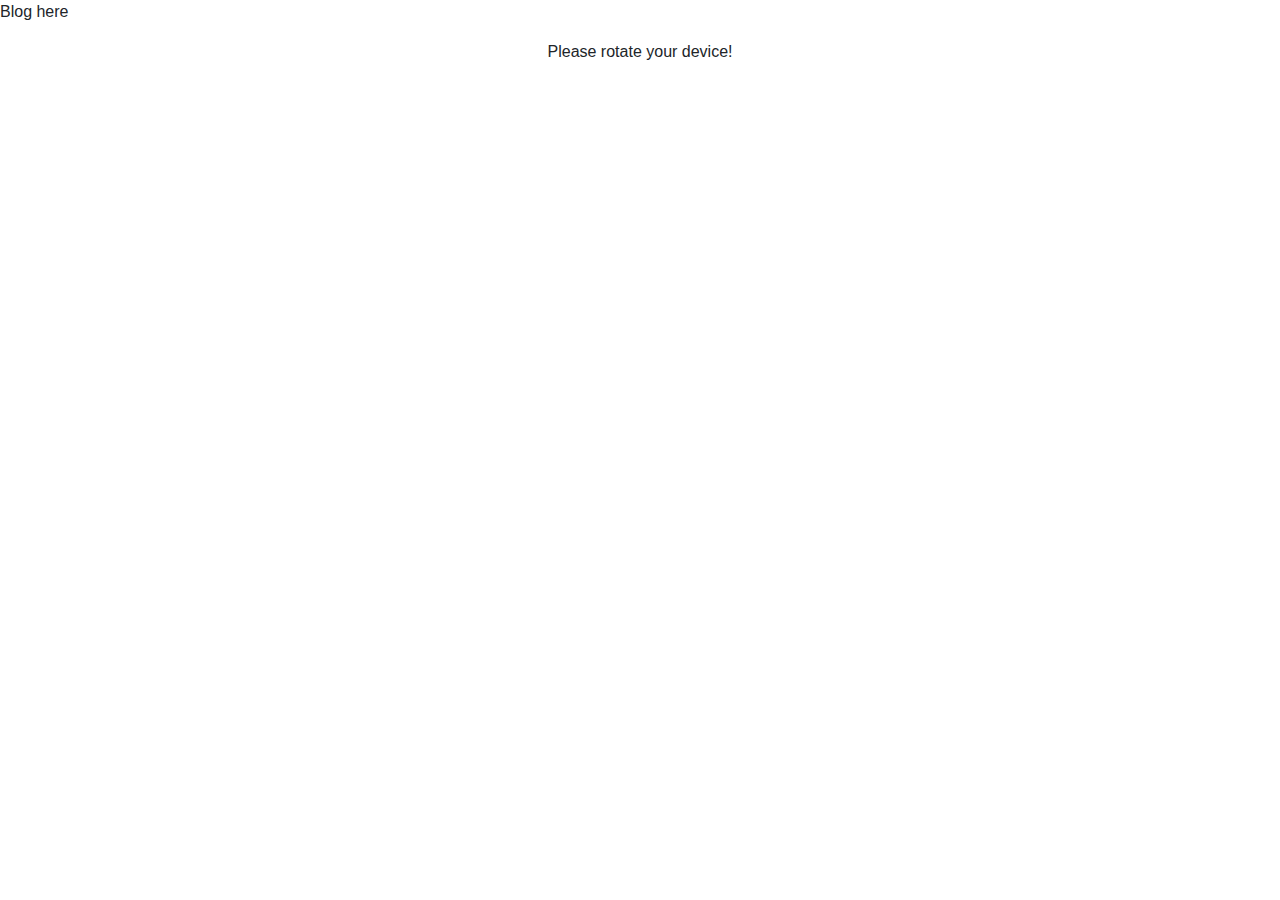
==== SamplePageFiles/SamplePage.html @ c811bebf "Intial commit" ====
<!--........................................................................................................................................................................................-->
<!--HTML Code Starts-->
<html lang="en">
<!--........................................................................................................................................................................................-->
<!--HTML Head Code Starts-->
<!--........................................................................................................................................................................................-->
<!--HTML Head Code Starts-->

<head>
  <title>Home</title>
  <meta charset="UTF-8">
  <meta name="author" content="Royal Aliyev">
  <meta name="description" content="My Articles">
  <meta name="keywords" content="Artificial Intellegence, Machine Learning, Image Processing, Video Processing, Electronics">
  <meta name="viewport" content="width=device-width, initial-scale=1, minimum-scale=1, maximum-scale=1">
  <link rel="stylesheet" href="https://maxcdn.bootstrapcdn.com/bootstrap/4.4.1/css/bootstrap.min.css">
  <link rel="stylesheet" type="text/css" href="SamplePage.css" />
  <link rel="stylesheet" type="text/css" href="PortraitSmartphoneSamplePage.css" />
  <link rel="stylesheet" type="text/css" href="UnsupportedDevices.css" />
  <link rel="stylesheet" type="text/css" href="DesktopSamplePage.css" />
</head>
<!--........................................................................................................................................................................................-->
<!--HTML Body Code Starts-->

<body>
  <!--........................................................................................................................................................................................-->
  <!--HTML Supported Devices Mode Code Starts-->
  <div class="hideAllDivClass">
    <p>Blog here</p>
    <!--........................................................................................................................................................................................-->
    <!--HTML Body Desktop JavaScript Files Starts-->
    <script src="https://ajax.googleapis.com/ajax/libs/jquery/3.4.1/jquery.min.js"></script>
    <script src="https://cdnjs.cloudflare.com/ajax/libs/popper.js/1.14.7/umd/popper.min.js"></script>
    <script src="https://maxcdn.bootstrapcdn.com/bootstrap/4.4.1/js/bootstrap.min.js"></script>
    <script src="ajax.js" type="text/javascript"></script>
    <script src="SamplePage.js" type="text/javascript"></script>
  </div>
  <!--........................................................................................................................................................................................-->
  <!--HTML Unsupported Devices Mode Code Starts-->
  <div class="rotateDeviceDivClass">
    <div class="phoneDivClass"></div>
    <div align="center">
      <p class="rotatePClass">Please rotate your device!</p>
    </div>
  </div>
</body>

</html>
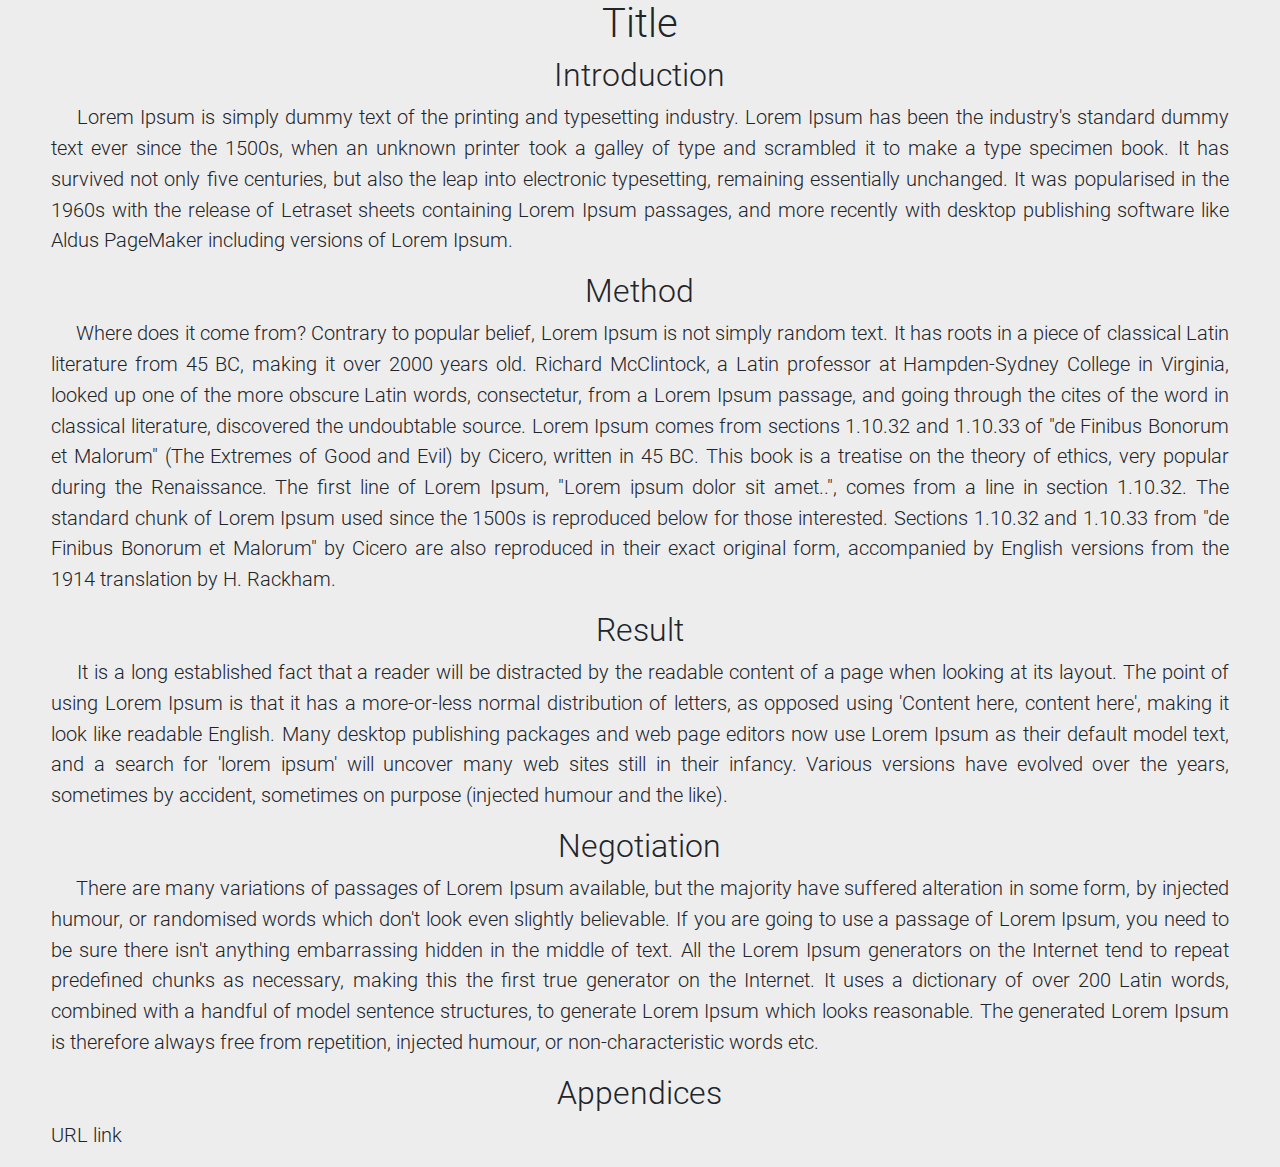
==== commit f3bc4f9b: "Initial commit" ====
--- a/SamplePageFiles/SamplePage.html
+++ b/SamplePageFiles/SamplePage.html
@@ -26,7 +26,54 @@
   <!--........................................................................................................................................................................................-->
   <!--HTML Supported Devices Mode Code Starts-->
   <div class="hideAllDivClass">
-    <p>Blog here</p>
+    <div class="titleDivClass">
+      <h1>Title</h1>
+    </div>
+    <div class="introductionDivClass">
+      <h2>Introduction</h2>
+      <p>
+        &emsp; Lorem Ipsum is simply dummy text of the printing and typesetting industry. Lorem Ipsum has been the industry's standard dummy text ever since the 1500s, when an unknown printer took a galley of type and scrambled it to make a type
+        specimen
+        book. It has survived not only five centuries, but also the leap into electronic typesetting, remaining essentially unchanged. It was popularised in the 1960s with the release of Letraset sheets containing Lorem Ipsum passages, and more
+        recently with desktop publishing software like Aldus PageMaker including versions of Lorem Ipsum.
+      </p>
+    </div>
+    <div class="methodDivClass">
+      <h2>Method</h2>
+      <p>
+        &emsp; Where does it come from?
+        Contrary to popular belief, Lorem Ipsum is not simply random text. It has roots in a piece of classical Latin literature from 45 BC, making it over 2000 years old. Richard McClintock, a Latin professor at Hampden-Sydney College in Virginia,
+        looked up one of the more obscure Latin words, consectetur, from a Lorem Ipsum passage, and going through the cites of the word in classical literature, discovered the undoubtable source. Lorem Ipsum comes from sections 1.10.32 and 1.10.33 of
+        "de Finibus Bonorum et Malorum" (The Extremes of Good and Evil) by Cicero, written in 45 BC. This book is a treatise on the theory of ethics, very popular during the Renaissance. The first line of Lorem Ipsum, "Lorem ipsum dolor sit amet..",
+        comes from a line in section 1.10.32.
+        The standard chunk of Lorem Ipsum used since the 1500s is reproduced below for those interested. Sections 1.10.32 and 1.10.33 from "de Finibus Bonorum et Malorum" by Cicero are also reproduced in their exact original form, accompanied by
+        English versions from the 1914 translation by H. Rackham.
+      </p>
+    </div>
+    <div class="resultDivClass">
+      <h2>Result</h2>
+      <p>
+        &emsp; It is a long established fact that a reader will be distracted by the readable content of a page when looking at its layout. The point of using Lorem Ipsum is that it has a more-or-less normal distribution of letters, as opposed using
+        'Content here, content here', making it look like readable English. Many desktop publishing packages and web page editors now use Lorem Ipsum as their default model text, and a search for 'lorem ipsum' will uncover many web sites still in
+        their infancy. Various versions have evolved over the years, sometimes by accident, sometimes on purpose (injected humour and the like).
+      </p>
+    </div>
+    <div class="negotiationDivClass">
+      <h2>Negotiation</h2>
+      <p>
+        &emsp; There are many variations of passages of Lorem Ipsum available, but the majority have suffered alteration in some form, by injected humour, or randomised words which don't look even slightly believable. If you are going to use a
+        passage of
+        Lorem Ipsum, you need to be sure there isn't anything embarrassing hidden in the middle of text. All the Lorem Ipsum generators on the Internet tend to repeat predefined chunks as necessary, making this the first true generator on the
+        Internet. It uses a dictionary of over 200 Latin words, combined with a handful of model sentence structures, to generate Lorem Ipsum which looks reasonable. The generated Lorem Ipsum is therefore always free from repetition, injected humour,
+        or non-characteristic words etc.
+      </p>
+    </div>
+    <div class="appendicesDivClass">
+      <h2>Appendices</h2>
+      <p>
+        URL link
+      </p>
+    </div>
     <!--........................................................................................................................................................................................-->
     <!--HTML Body Desktop JavaScript Files Starts-->
     <script src="https://ajax.googleapis.com/ajax/libs/jquery/3.4.1/jquery.min.js"></script>
--- a/SamplePageFiles/SamplePage.css
+++ b/SamplePageFiles/SamplePage.css
@@ -0,0 +1,43 @@
+/*........................................................................................................................................................................................*/
+/*Fonts*/
+@font-face {
+  font-family: RobotoLight;
+  src: url("RobotoLight.ttf");
+}
+
+/*........................................................................................................................................................................................*/
+/*Everything*/
+* {
+  padding: 0px;
+  margin: 0px;
+  font-family: RobotoLight;
+}
+
+/*........................................................................................................................................................................................*/
+/*HTML*/
+html {
+  scroll-behavior: smooth;
+}
+
+/*........................................................................................................................................................................................*/
+/*Body*/
+body {
+  background-attachment: fixed;
+  background-color: #EEEDEE;
+  background-position: center center;
+  background-size: cover;
+  background-repeat: no-repeat;
+  overflow-x: hidden;
+}
+
+/*........................................................................................................................................................................................*/
+/*Hide All Div Elements*/
+.hideAllDivClass {
+  display: block;
+}
+
+/*........................................................................................................................................................................................*/
+/*Rotate Your Device Div Elements*/
+.rotateDeviceDivClass {
+  display: none;
+}
--- a/SamplePageFiles/PortraitSmartphoneSamplePage.css
+++ b/SamplePageFiles/PortraitSmartphoneSamplePage.css
@@ -0,0 +1,3 @@
+/*........................................................................................................................................................................................*/
+/*Portrait Mode Smartphone Devices*/
+@media (max-width: 575.98px) {}
--- a/SamplePageFiles/UnsupportedDevices.css
+++ b/SamplePageFiles/UnsupportedDevices.css
@@ -0,0 +1,43 @@
+/*........................................................................................................................................................................................*/
+/*Landscape Mode Smartphone Devices*/
+@media (min-width: 576px) and (max-width: 1199.98px) {
+  .hideAllDivClass {
+    display: none;
+  }
+
+  .rotateDeviceDivClass {
+    display: block;
+  }
+
+  .phoneDivClass {
+    position: relative;
+    margin: auto;
+    height: 30vh;
+    width: 8vw;
+    top: 30vh;
+    border: 0.5vh solid #404354;
+    border-radius: 2vh;
+    animation: rotateYourDeviceAnimation 1s ease-in-out infinite alternate;
+  }
+
+  .rotatePClass {
+    position: relative;
+    top: 31.8vh;
+    color: #404354;
+    font-size: 2.5vw;
+  }
+
+  @keyframes rotateYourDeviceAnimation {
+    0% {
+      transform: rotate(0deg)
+    }
+
+    50% {
+      transform: rotate(-90deg)
+    }
+
+    100% {
+      transform: rotate(-90deg)
+    }
+  }
+}
--- a/SamplePageFiles/DesktopSamplePage.css
+++ b/SamplePageFiles/DesktopSamplePage.css
@@ -0,0 +1,100 @@
+/*........................................................................................................................................................................................*/
+/*Landscape Mode Tablet, Laptop and Destkop Devices*/
+@media (min-width: 1200px) {
+  .titleDivClass {
+    position: relative;
+    top: 0vh;
+    left: 0vw;
+    width: 100vw;
+    height: auto;
+  }
+
+  .titleDivClass h1 {
+    text-align: center;
+  }
+
+  .introductionDivClass {
+    position: relative;
+    top: 0vh;
+    left: 4vw;
+    width: 92vw;
+    height: auto;
+  }
+
+  .introductionDivClass h2 {
+    text-align: center;
+  }
+
+  .introductionDivClass p {
+    text-align: justify;
+    font-size: 1.6vw;
+  }
+
+  .methodDivClass {
+    position: relative;
+    top: 0vh;
+    left: 4vw;
+    width: 92vw;
+    height: auto;
+  }
+
+  .methodDivClass h2 {
+    text-align: center;
+  }
+
+  .methodDivClass p {
+    text-align: justify;
+    font-size: 1.6vw;
+  }
+
+  .resultDivClass {
+    position: relative;
+    top: 0vh;
+    left: 4vw;
+    width: 92vw;
+    height: auto;
+  }
+
+  .resultDivClass h2 {
+    text-align: center;
+  }
+
+  .resultDivClass p {
+    text-align: justify;
+    font-size: 1.6vw;
+  }
+
+  .negotiationDivClass {
+    position: relative;
+    top: 0vh;
+    left: 4vw;
+    width: 92vw;
+    height: auto;
+  }
+
+  .negotiationDivClass h2 {
+    text-align: center;
+  }
+
+  .negotiationDivClass p {
+    text-align: justify;
+    font-size: 1.6vw;
+  }
+
+  .appendicesDivClass {
+    position: relative;
+    top: 0vh;
+    left: 4vw;
+    width: 92vw;
+    height: auto;
+  }
+
+  .appendicesDivClass h2 {
+    text-align: center;
+  }
+
+  .appendicesDivClass p {
+    text-align: left;
+    font-size: 1.6vw;
+  }
+}
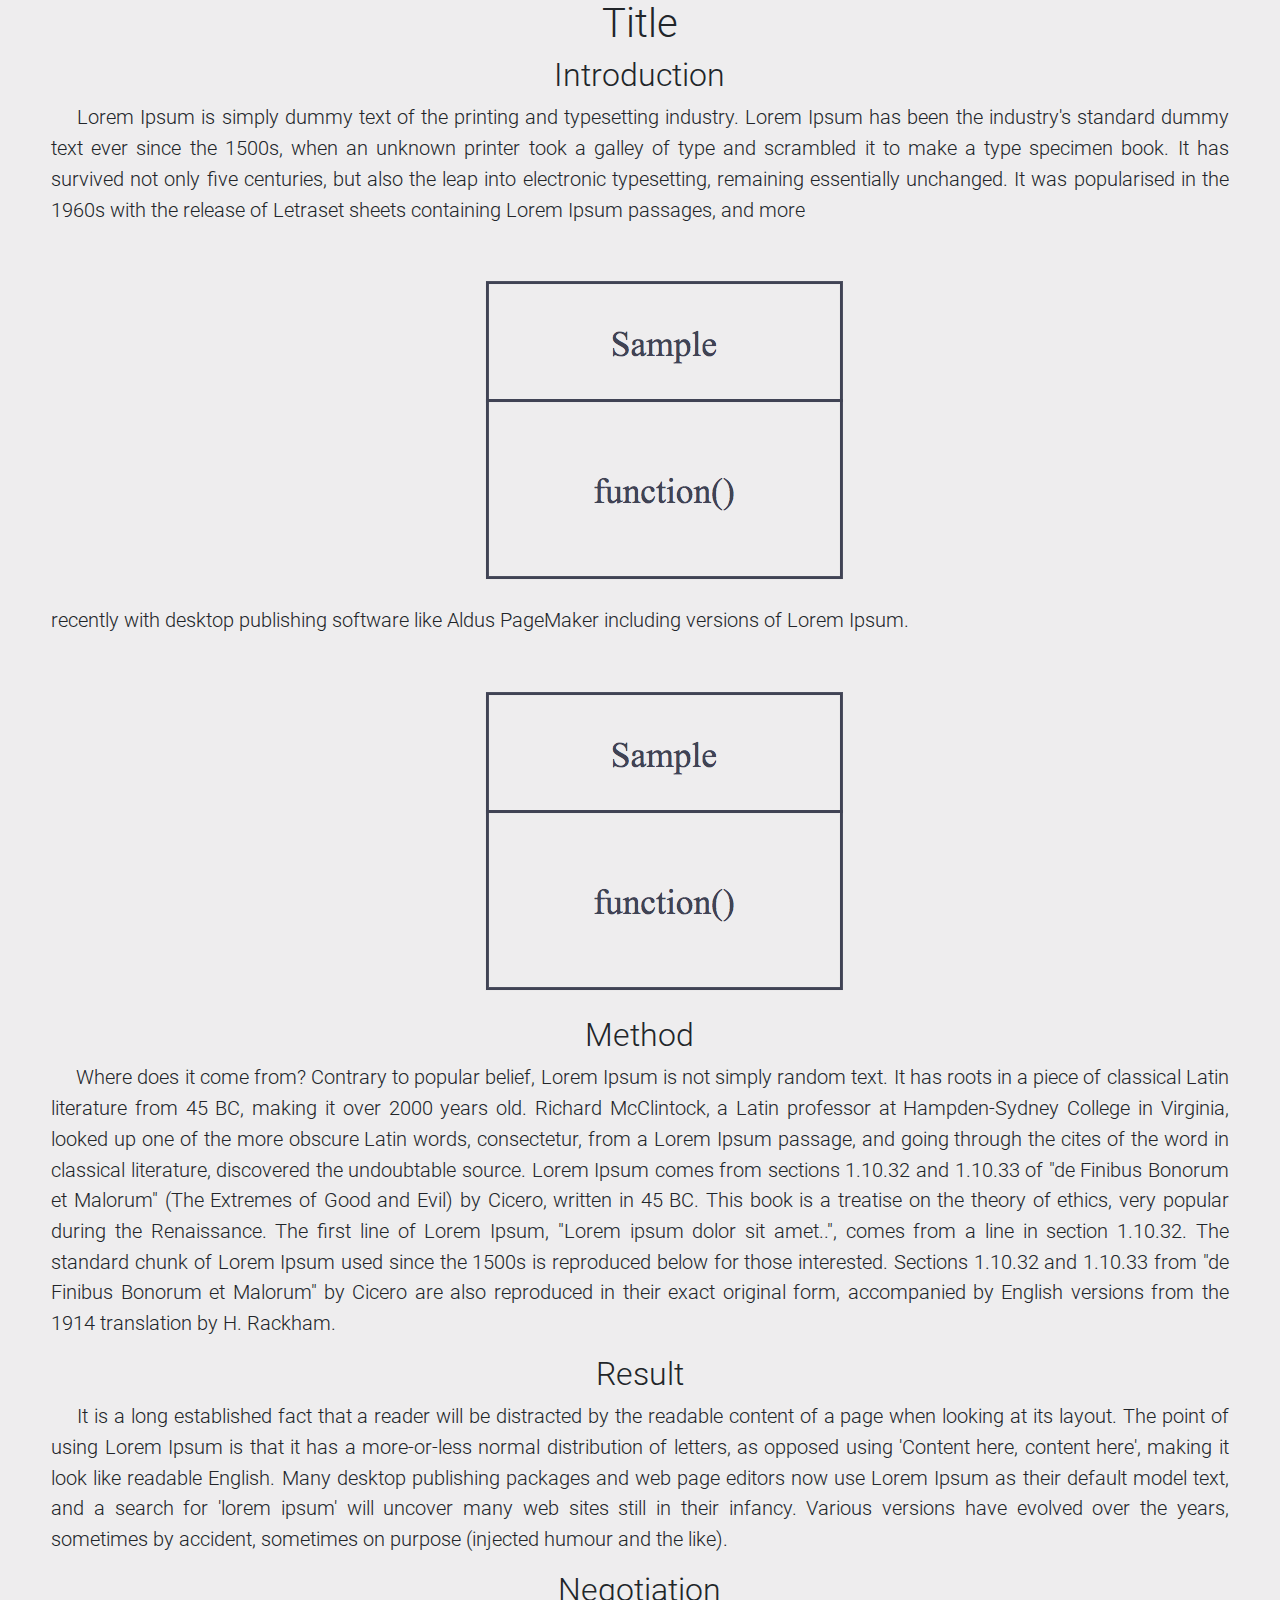
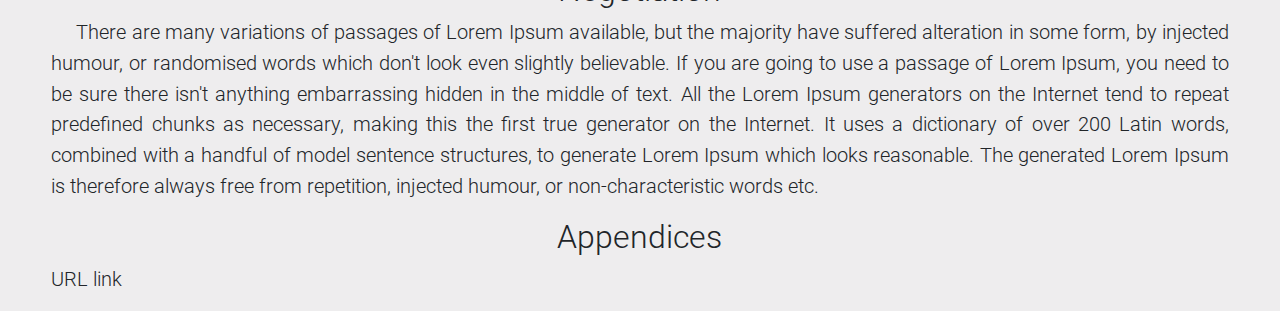
==== commit 1614cd04: "Initial commit" ====
--- a/SamplePageFiles/SamplePage.html
+++ b/SamplePageFiles/SamplePage.html
@@ -7,11 +7,11 @@
 <!--HTML Head Code Starts-->
 
 <head>
-  <title>Home</title>
+  <title>Blog Title</title>
   <meta charset="UTF-8">
   <meta name="author" content="Royal Aliyev">
-  <meta name="description" content="My Articles">
-  <meta name="keywords" content="Artificial Intellegence, Machine Learning, Image Processing, Video Processing, Electronics">
+  <meta name="description" content="About Blog">
+  <meta name="keywords" content="Keyword1,Keyword2,Keyword3,Keyword4,Keyword5">
   <meta name="viewport" content="width=device-width, initial-scale=1, minimum-scale=1, maximum-scale=1">
   <link rel="stylesheet" href="https://maxcdn.bootstrapcdn.com/bootstrap/4.4.1/css/bootstrap.min.css">
   <link rel="stylesheet" type="text/css" href="SamplePage.css" />
@@ -35,8 +35,12 @@
         &emsp; Lorem Ipsum is simply dummy text of the printing and typesetting industry. Lorem Ipsum has been the industry's standard dummy text ever since the 1500s, when an unknown printer took a galley of type and scrambled it to make a type
         specimen
         book. It has survived not only five centuries, but also the leap into electronic typesetting, remaining essentially unchanged. It was popularised in the 1960s with the release of Letraset sheets containing Lorem Ipsum passages, and more
+      </p>
+      <img src="Sample.png" class="img-fluid" alt="Logo Here" style="position: relative; top: 0vh; left: 31vw;">
+      <p>
         recently with desktop publishing software like Aldus PageMaker including versions of Lorem Ipsum.
       </p>
+      <img src="Sample.png" class="img-fluid" alt="Logo Here" style="position: relative; top: 0vh; left: 31vw;">
     </div>
     <div class="methodDivClass">
       <h2>Method</h2>
--- a/SamplePageFiles/PortraitSmartphoneSamplePage.css
+++ b/SamplePageFiles/PortraitSmartphoneSamplePage.css
@@ -1,3 +1,100 @@
 /*........................................................................................................................................................................................*/
 /*Portrait Mode Smartphone Devices*/
-@media (max-width: 575.98px) {}
+@media (max-width: 575.98px) {
+  .titleDivClass {
+    position: relative;
+    top: 0vh;
+    left: 0vw;
+    width: 100vw;
+    height: auto;
+  }
+
+  .titleDivClass h1 {
+    text-align: center;
+  }
+
+  .introductionDivClass {
+    position: relative;
+    top: 0vh;
+    left: 4.5vw;
+    width: 91vw;
+    height: auto;
+  }
+
+  .introductionDivClass h2 {
+    text-align: center;
+  }
+
+  .introductionDivClass p {
+    text-align: justify;
+    font-size: 4.75vw;
+  }
+
+  .methodDivClass {
+    position: relative;
+    top: 0vh;
+    left: 4.5vw;
+    width: 91vw;
+    height: auto;
+  }
+
+  .methodDivClass h2 {
+    text-align: center;
+  }
+
+  .methodDivClass p {
+    text-align: justify;
+    font-size: 4.75vw;
+  }
+
+  .resultDivClass {
+    position: relative;
+    top: 0vh;
+    left: 4.5vw;
+    width: 91vw;
+    height: auto;
+  }
+
+  .resultDivClass h2 {
+    text-align: center;
+  }
+
+  .resultDivClass p {
+    text-align: justify;
+    font-size: 4.75vw;
+  }
+
+  .negotiationDivClass {
+    position: relative;
+    top: 0vh;
+    left: 4.5vw;
+    width: 91vw;
+    height: auto;
+  }
+
+  .negotiationDivClass h2 {
+    text-align: center;
+  }
+
+  .negotiationDivClass p {
+    text-align: justify;
+    font-size: 4.75vw;
+  }
+
+  .appendicesDivClass {
+    position: relative;
+    top: 0vh;
+    left: 4.5vw;
+    width: 91vw;
+    height: auto;
+  }
+
+  .appendicesDivClass h2 {
+    text-align: center;
+  }
+
+  .appendicesDivClass p {
+    text-align: left;
+    font-size: 4.75vw;
+  }
+}
